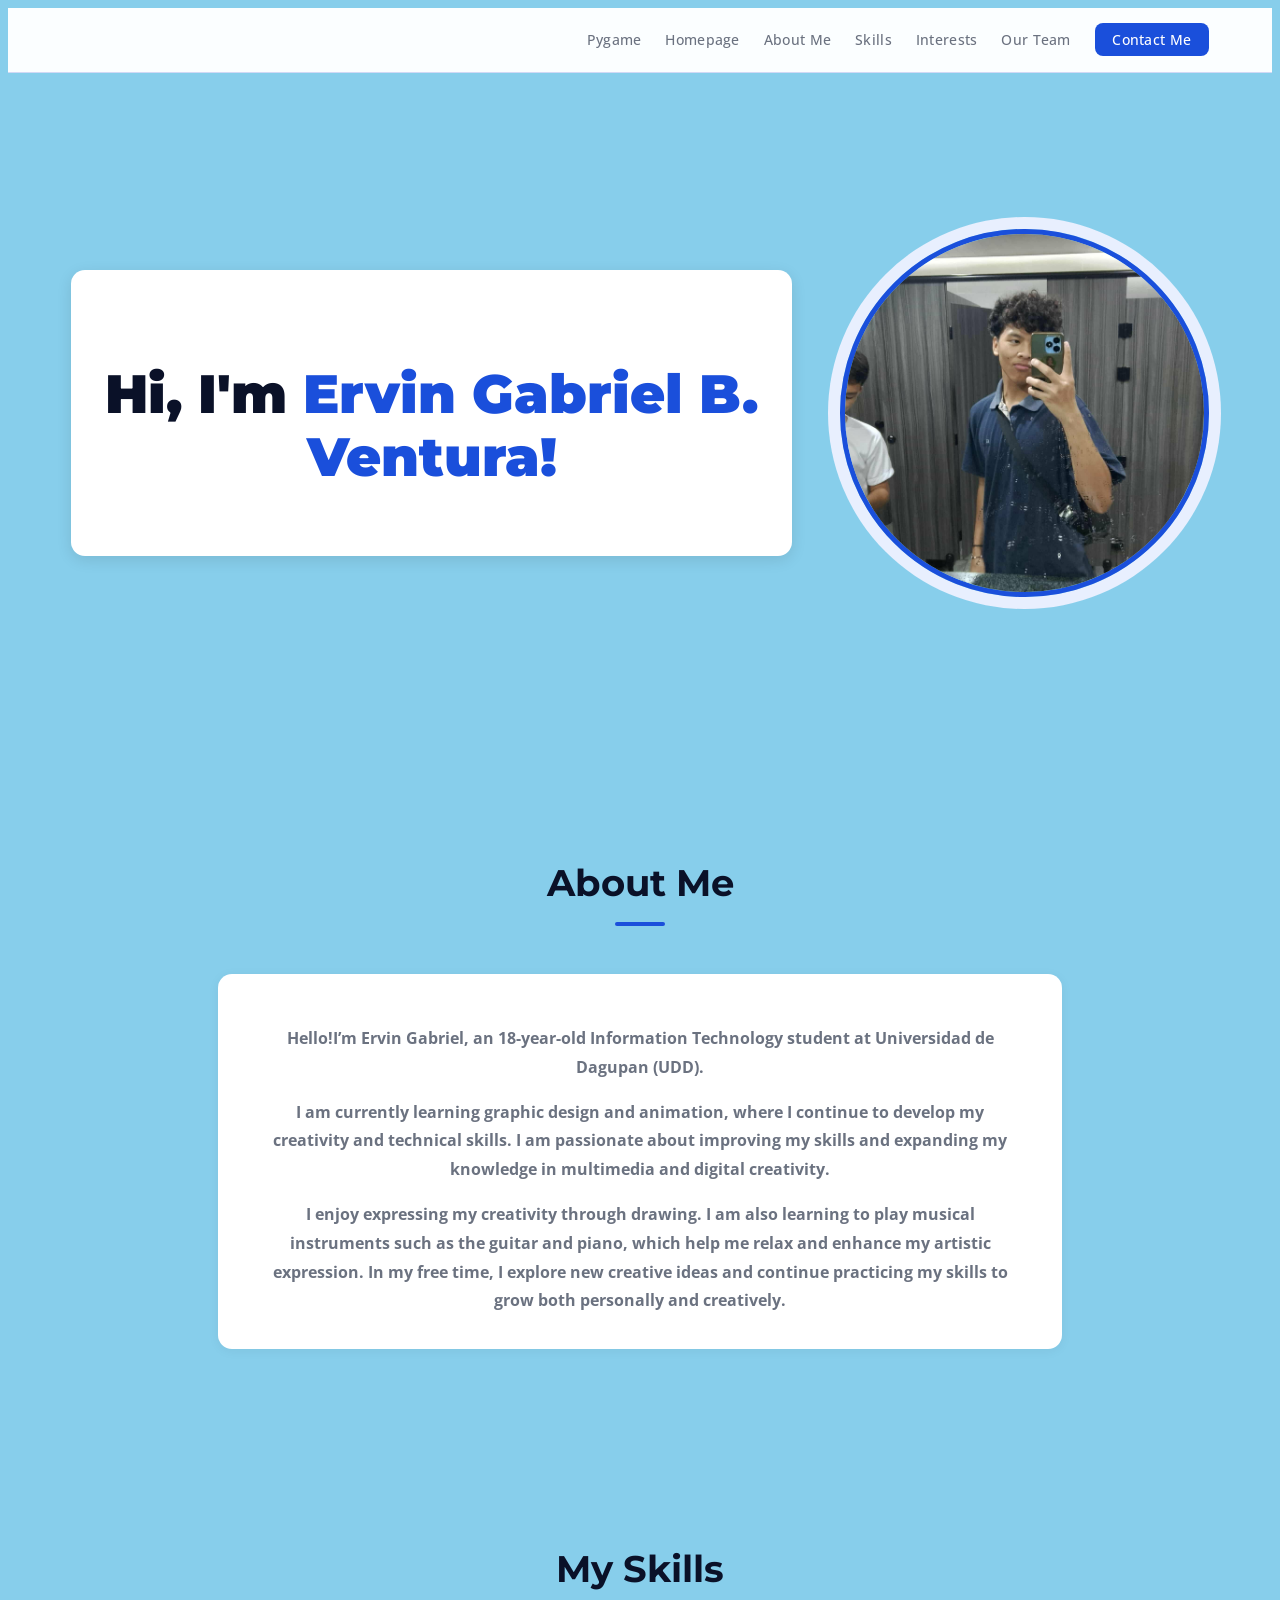
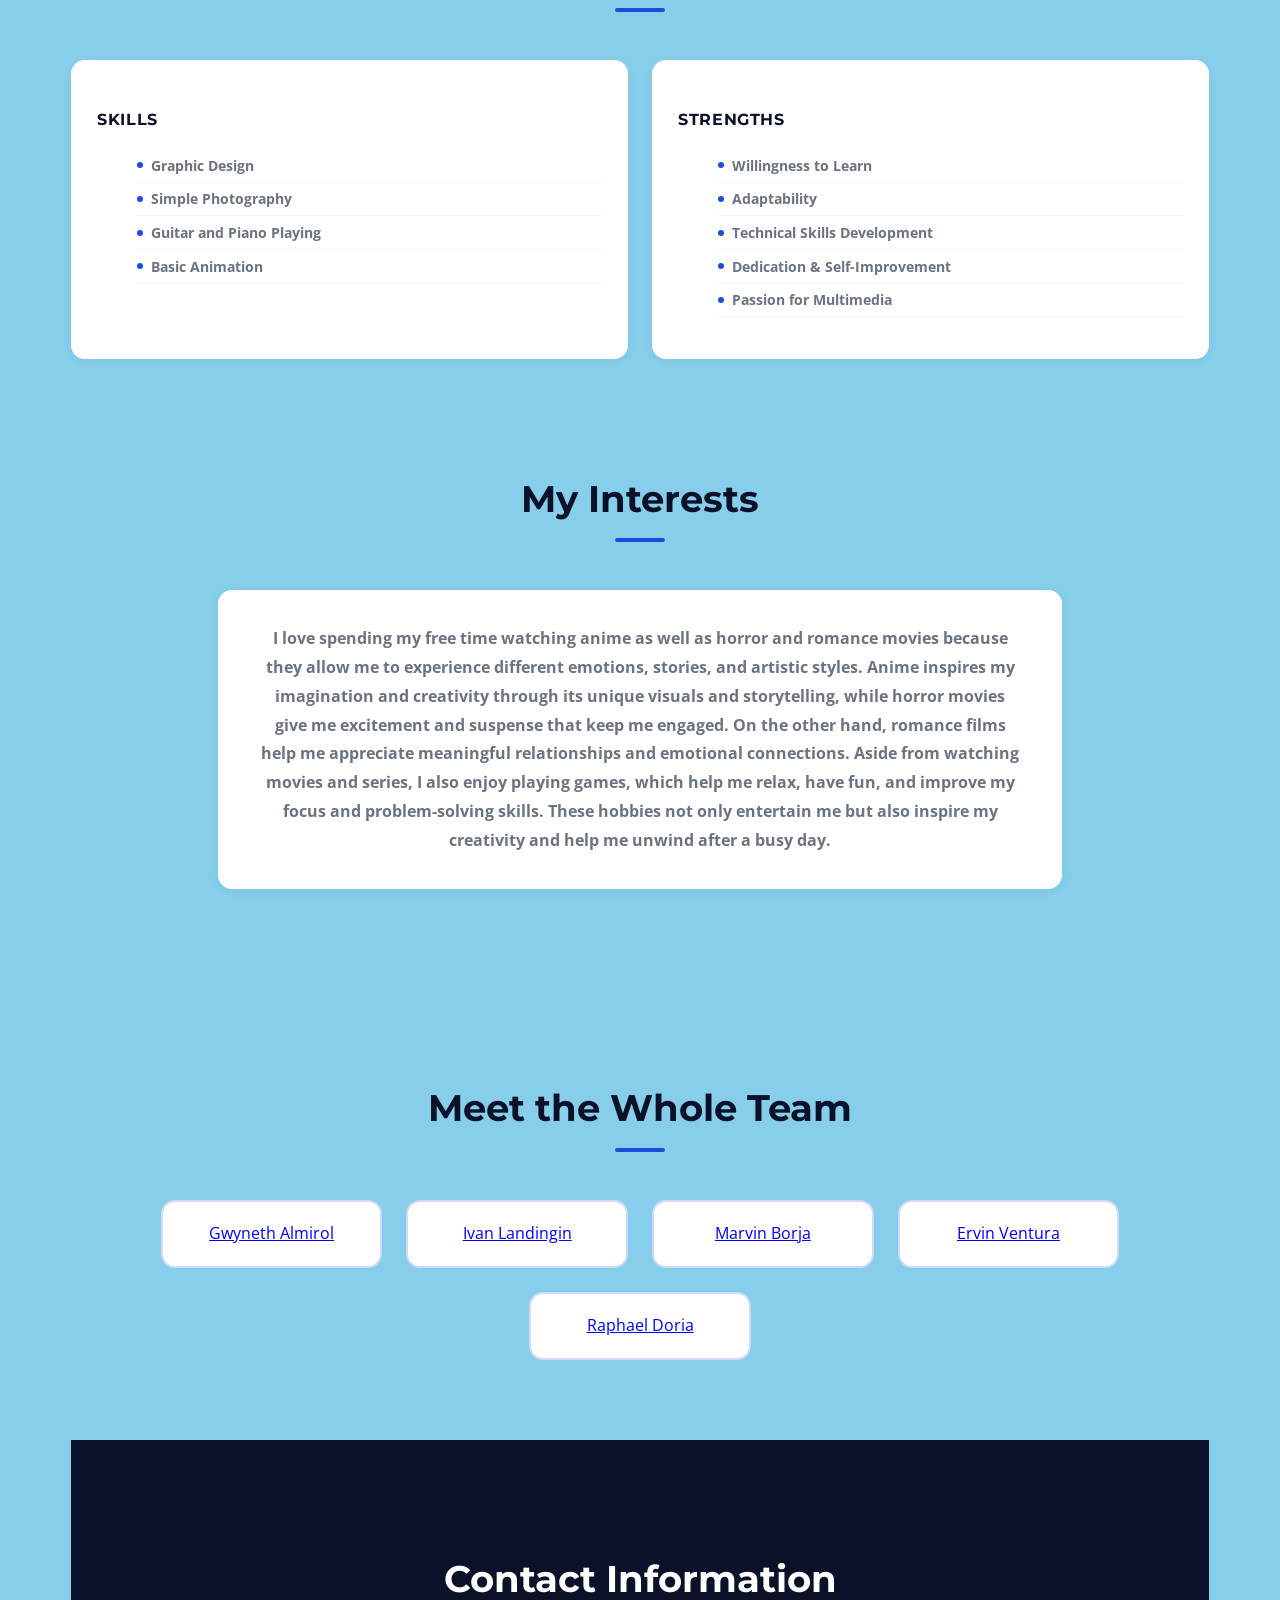
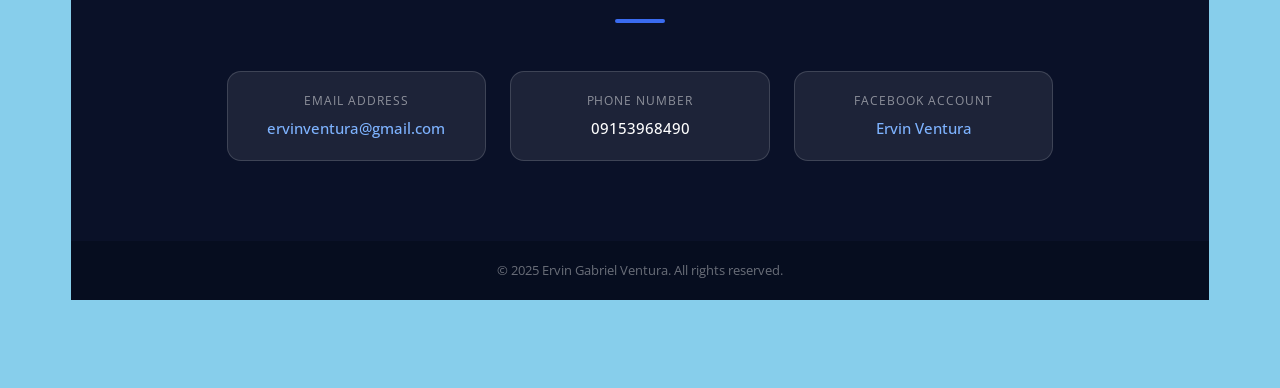
==== ervin/index.html @ 7aa391d6 "complete folder" ====
<!DOCTYPE html>
<html lang="en">
<head>
  <meta charset="UTF-8" />
  <meta name="viewport" content="width=device-width, initial-scale=1.0"/>
  <title>Ervin Gabriel Ventura – Portfolio</title>
  <link href="https://fonts.googleapis.com/css2?family=Montserrat:wght@600;700;900&family=Open+Sans:wght@300;400;500;600&display=swap" rel="stylesheet">
  <link rel="stylesheet" href="style.css">
</head>

<body>

<!-- NAV -->
<nav>
  <span class="logo-placeholder"></span>

  <!-- Hamburger button — visible on mobile only -->
  <button class="hamburger" id="hamburger" aria-label="Open menu">
    <span></span><span></span><span></span>
  </button>

  <ul class="nav-links" id="nav-links">
    <li><a href="pygame.html"  onclick="closeMenu()">Pygame</a></li>
    <li><a href="#home"        onclick="closeMenu()">Homepage</a></li>
    <li><a href="#about"       onclick="closeMenu()">About Me</a></li>
    <li><a href="#skills"      onclick="closeMenu()">Skills</a></li>
    <li><a href="#interests"   onclick="closeMenu()">Interests</a></li>
    <li><a href="#team"        onclick="closeMenu()">Our Team</a></li>
    <li><a href="#contact" class="nav-cta" onclick="closeMenu()">Contact Me</a></li>
  </ul>
</nav>

<!-- HERO -->
<section id="home">
  <div class="hero-text">
    <h1>Hi, I'm <span>Ervin Gabriel B. Ventura!</span></h1>
  </div>
  <img class="hero-img" src="Gab pic.jpg" alt="Ervin Gabriel Ventura" />
</section>

<!-- ABOUT -->
<section id="about">
  <h2 class="section-title">About Me</h2>
  <div class="about-box">
    <p><b>Hello!I’m Ervin Gabriel, an 18-year-old Information Technology student at Universidad de Dagupan (UDD).</b></p>
    <p><b>I am currently learning graphic design and animation, where I continue to develop my creativity and technical skills. I am passionate about improving my skills and expanding my knowledge in multimedia and digital creativity.</b></p>
    <p><b>I enjoy expressing my creativity through drawing. I am also learning to play musical instruments such as the guitar and piano, which help me relax and enhance my artistic expression. In my free time, I explore new creative ideas and continue practicing my skills to grow both personally and creatively.</b></p>
  </div>
</section>

<!-- SKILLS -->
<section id="skills">
  <h2 class="section-title">My Skills</h2>
  <div class="skills-grid">
    <div class="skill-card">
      <h4>Skills</h4>
      <ul>
        <li><B>Graphic Design</B></li>
        <li><B>Simple Photography</B></li>
        <li><B>Guitar and Piano Playing</B></li>
        <li><B>Basic Animation</B></li>
      </ul>
    </div>
    <div class="skill-card">
      <h4>Strengths</h4>
      <ul>
        <li><B>Willingness to Learn</B></li>
        <li><B>Adaptability</B></li>
        <li><B>Technical Skills Development</B></li>
        <li><B>Dedication & Self-Improvement</B></li>
        <li><B>Passion for Multimedia</B></li>
      </ul>
    </div>
  </div>


<!-- INTERESTS -->
<section id="interests">
  <h2 class="section-title">My Interests</h2>
  <div class="interests-box">
    <b>I love spending my free time watching anime as well as horror and romance movies because they allow me to experience different emotions, stories, and artistic styles. Anime inspires my imagination and creativity through its unique visuals and storytelling, while horror movies give me excitement and suspense that keep me engaged. On the other hand, romance films help me appreciate meaningful relationships and emotional connections. Aside from watching movies and series, I also enjoy playing games, which help me relax, have fun, and improve my focus and problem-solving skills. These hobbies not only entertain me but also inspire my creativity and help me unwind after a busy day.</b>
  </div>
</section>


<!-- TEAM -->
<section id="team">
  <h2 class="section-title">Meet the Whole Team</h2>
  <div class="team-grid">
    <div class="team-item"><div class="ci-val"><a href="../gwyneth/index.html">Gwyneth Almirol</a></div></div>
    <div class="team-item"><div class="ci-val"><a href="../Ivan/index.html">Ivan Landingin</a></div></div>
    <div class="team-item"><div class="ci-val"><a href="../Marvin/index.html">Marvin Borja</a></div></div>
    <div class="team-item"><div class="ci-val"><a href="../ervin/index.html">Ervin Ventura</a></div></div>
    <div class="team-item"><div class="ci-val"><a href="../raphael/index.html">Raphael Doria</a></div></div>
  </div>
</section>

<!-- CONTACT -->
<section id="contact">
  <h2 class="section-title">Contact Information</h2>
  <div class="contact-grid">
    <div class="contact-item">
      <div class="ci-label">Email Address</div>
      <div class="ci-val"><a href="mailto:ervinventura@gmail.com">ervinventura@gmail.com</a></div>
    </div>
    <div class="contact-item">
      <div class="ci-label">Phone Number</div>
      <div class="ci-val">09153968490</div>
    </div>
    <div class="contact-item">
      <div class="ci-label">Facebook Account</div>
      <div class="ci-val"><a href="https://www.facebook.com/share/1ETMoamSMr/" target="_blank">Ervin Ventura</a></div>
    </div>
  
</section>

<footer>
  &copy; 2025 Ervin Gabriel Ventura. All rights reserved.
</footer>

<script src="script.js"></script>
<script>
  const hamburger = document.getElementById('hamburger');
  const navLinks  = document.getElementById('nav-links');

  hamburger.addEventListener('click', () => {
    navLinks.classList.toggle('open');
    hamburger.classList.toggle('active');
  });

  function closeMenu() {
    navLinks.classList.remove('open');
    hamburger.classList.remove('active');
  }
</script>
</body>
</html>
---- ervin/style.css ----
style.css
*, *::before, *::after { box-sizing: border-box; margin: 0; padding: 0; }

:root {
  --navy: #0a1128;
  --blue: #1a4fdb;
  --blue-light: #e8effe;
  --blue-mid: #3a6bef;
  --white: #ffffff;
  --off: #f7f8fc;
  --gray: #6b7280;
  --border: #d1d9f5;
  --text: #111827;
  --card-radius: 14px;
  --transition: 0.25s cubic-bezier(.4,0,.2,1);
}

html { scroll-behavior: smooth; }

/* Update your :root variables to reflect the new theme */
:root {
  --navy: #0a1128;
  --blue: #1a4fdb;
  --blue-light: #e8effe;
  --blue-mid: #3a6bef;
  --white: #ffffff;
  --off: #d0e7ff; /* Changed from gray-white to a light sky blue */
  --sky-blue: #87CEEB; /* New variable for the main sky blue */
  --gray: #6b7280;
  --border: #d1d9f5;
  --text: #111827;
  --card-radius: 14px;
  --transition: 0.25s cubic-bezier(.4,0,.2,1);
}

html { scroll-behavior: smooth; }

body {
  font-family: 'Open Sans', sans-serif;
  color: var(--text);
  /* Changed background to sky blue */
  background: var(--sky-blue); 
  line-height: 1.6;
}

/* ── NAV ── */
nav {
  position: sticky; top: 0; z-index: 100;
  background: rgba(135, 206, 235, 0.97);
  backdrop-filter: blur(10px);
  border-bottom: 1px solid var(--border);
  padding: 0 5%;
  display: flex; align-items: center; justify-content: space-between;
  height: 64px;
}

/* ── HERO UPDATE ── */
#home {
  display: flex;
  align-items: center;
  justify-content: center;
  gap: 3rem; 
  padding: 90px 5% 80px;
  background: var(--sky-blue); 
  min-height: 500px;
}

.hero-text { 
  max-width: 600px; 
  background: var(--white); 
  padding: 3rem 2rem; 
  border-radius: var(--card-radius); 
  text-align: center; 
  box-shadow: 0 4px 15px rgba(0,0,0,0.1); 
}

.hero-img {
  flex-shrink: 0;
  width: clamp(150px, 20vw, 250px);
  aspect-ratio: 1/1; 
  border-radius: 50%;
  object-fit: cover;
}

/* ── ABOUT ── */
.about-box {
  max-width: 760px; margin: 0 auto;
  padding: 2rem 2.5rem;
  background: var(--white);
  border-radius: var(--card-radius);
  text-align: center; line-height: 1.8; color: var(--gray);
  box-shadow: 0 2px 12px rgba(0,0,0,0.05);
  /* Borders remain intact here */
  border: 2px solid transparent; 
  transition: border-color var(--transition), box-shadow var(--transition), transform var(--transition);
}

/* ── PROJECTS & INTERESTS ── */
/* These sections use --off, which I updated to a light blue to match */
#projects, #interests { background: var(--off); }

/* ── CONTACT (Untouched as requested) ── */
#contact { background: var(--navy); }
#contact .section-title { color: #fff; }
#contact .section-title::after { background: var(--blue-mid); }
.contact-grid { display: flex; flex-wrap: wrap; gap: 1.5rem; justify-content: center; }
.contact-item {
  background: rgba(255,255,255,0.08); border: 1px solid rgba(255,255,255,0.15);
  border-radius: var(--card-radius); padding: 1.2rem 1.8rem;
  text-align: center; min-width: 200px;
  transition: background var(--transition), border-color var(--transition), transform var(--transition);
}

/* ... keep the rest of your CSS as is ... */

/* ── NAV ── */
nav {
  position: sticky; top: 0; z-index: 100;
  background: rgba(255,255,255,0.97);
  backdrop-filter: blur(10px);
  border-bottom: 1px solid var(--border);
  padding: 0 5%;
  display: flex; align-items: center; justify-content: space-between;
  height: 64px;
}

.logo-placeholder { width: 40px; }

.nav-links {
  display: flex; gap: 1.5rem; list-style: none;
}
.nav-links a {
  font-size: 0.9rem; font-weight: 500;
  color: var(--gray); text-decoration: none;
  transition: color var(--transition);
  letter-spacing: 0.02em;
}
.nav-links a:hover { color: var(--blue); }
.nav-cta {
  background: var(--blue); color: #fff !important;
  padding: 0.45rem 1.1rem; border-radius: 8px;
  transition: background var(--transition) !important;
}
.nav-cta:hover { background: var(--blue-mid) !important; color: #fff !important; }

/* ── HAMBURGER BUTTON ── */
.hamburger {
  display: none;
  flex-direction: column; justify-content: center; align-items: center;
  gap: 5px;
  background: none; border: none; cursor: pointer;
  width: 40px; height: 40px; padding: 4px;
  z-index: 200;
}
.hamburger span {
  display: block;
  width: 26px; height: 3px;
  background: var(--navy); border-radius: 3px;
  transition: all 0.3s ease;
  transform-origin: center;
}
/* X animation when active */
.hamburger.active span:nth-child(1) { transform: translateY(8px) rotate(45deg); }
.hamburger.active span:nth-child(2) { opacity: 0; transform: scaleX(0); }
.hamburger.active span:nth-child(3) { transform: translateY(-8px) rotate(-45deg); }

/* ── HERO ── */
#home {
  display: flex;
  align-items: center;
  justify-content: space-evenly;
  gap: 3rem;
  padding: 90px 5% 80px;

  /* SKY BLUE BACKGROUND */
  background-color: var(--sky-blue);

  min-height: 500px;
}

/* WHITE CARD */
.hero-text { 
  max-width: 900px;
  background: var(--white);
  padding: 3rem 2rem;
  border-radius: var(--card-radius);
  text-align: center;
  box-shadow: 0 4px 15px rgba(0,0,0,0.1);
}

.hero-text h1 {
  font-family: 'Montserrat', sans-serif;
  font-size: clamp(2rem, 5vw, 3.4rem);
  font-weight: 900;
  line-height: 1.15;
  color: var(--navy);
  margin-bottom: 1.2rem;
}

.hero-text h1 span { 
  color: var(--blue); 
}

.hero-text h2 {
  font-size: clamp(1rem, 2.5vw, 1.2rem);
  color: var(--navy);
  margin-bottom: 0.5rem;
  font-weight: 600;
}

.hero-text h3 {
  font-size: clamp(0.9rem, 2vw, 1rem);
  color: var(--gray);
  font-weight: 400;
  line-height: 1.6;
}

.hero-img {
  flex-shrink: 0;
  width: clamp(180px, 28vw, 380px);
  aspect-ratio: 1/1;
  border-radius: 50%;
  object-fit: cover;

  /* BORDER STAYS */
  border: 5px solid var(--blue);
  box-shadow: 0 0 0 12px var(--blue-light);
}

/* ── SECTION COMMONS ── */
section { padding: 80px 5%; }
.section-title {
  font-family: 'Montserrat', sans-serif;
  font-size: clamp(1.6rem, 3vw, 2.3rem);
  font-weight: 700; text-align: center;
  color: var(--navy); margin-bottom: 3rem;
  position: relative;
}
.section-title::after {
  content: '';
  display: block; width: 50px; height: 4px;
  background: var(--blue); border-radius: 2px;
  margin: 0.6rem auto 0;
}

/* ── ABOUT ── */
.about-box {
  max-width: 760px; margin: 0 auto;
  padding: 2rem 2.5rem;
  background: var(--white);
  border-radius: var(--card-radius);
  text-align: center; line-height: 1.8; color: var(--gray);
  box-shadow: 0 2px 12px rgba(0,0,0,0.05);
  border: 2px solid transparent;
  transition: border-color var(--transition), box-shadow var(--transition), transform var(--transition);
}
.about-box p { margin-bottom: 0.8rem; }
.about-box p:last-child { margin-bottom: 0; }
.about-box:hover {
  border-color: var(--blue);
  box-shadow: 0 8px 28px rgba(26,79,219,0.12);
  transform: translateY(-3px);
}

/* ── PROJECTS ── */
#projects { background: var(--off); }
.project-category { margin-bottom: 3rem; }
.project-category h3 {
  font-size: 1.1rem; font-weight: 600;
  color: var(--blue); letter-spacing: 0.08em;
  text-transform: uppercase; margin-bottom: 1.2rem;
}
.scroll-track {
  display: flex; gap: 1rem;
  overflow-x: auto; padding-bottom: 1rem;
  scroll-snap-type: x mandatory;
  -webkit-overflow-scrolling: touch;
  scrollbar-width: thin;
  scrollbar-color: var(--blue) var(--border);
}
.scroll-track::-webkit-scrollbar { height: 5px; }
.scroll-track::-webkit-scrollbar-thumb { background: var(--blue); border-radius: 99px; }

.project-card {
  flex: 0 0 220px; scroll-snap-align: start;
  border-radius: var(--card-radius); overflow: hidden;
  border: 2px solid transparent;
  transition: border-color var(--transition), transform var(--transition), box-shadow var(--transition);
  background: var(--white);
  box-shadow: 0 2px 10px rgba(0,0,0,0.06);
  cursor: pointer;
  display: flex; flex-direction: column;
}
.project-card:hover {
  border-color: var(--blue);
  transform: translateY(-4px);
  box-shadow: 0 8px 24px rgba(26,79,219,0.15);
}
.project-card img {
  width: 100%; max-height: 200px;
  object-fit: contain; display: block;
  background: #f0f0f0;
}
.project-card .card-label {
  padding: 0.75rem 1rem;
  font-size: 0.82rem; font-weight: 500; color: var(--gray);
  flex: 1;
}

/* ── SKILLS ── */
.skills-grid {
  display: grid;
  grid-template-columns: repeat(auto-fit, minmax(220px, 1fr));
  gap: 1.5rem;
}
.skill-card {
  background: var(--white);
  border: 2px solid transparent;
  border-radius: var(--card-radius); padding: 1.5rem;
  transition: border-color var(--transition), box-shadow var(--transition), transform var(--transition);
  box-shadow: 0 2px 10px rgba(0,0,0,0.05);
}
.skill-card:hover {
  border-color: var(--blue);
  box-shadow: 0 8px 24px rgba(26,79,219,0.12);
  transform: translateY(-3px);
}
.skill-card h4 {
  font-family: 'Montserrat', sans-serif;
  font-size: 1rem; font-weight: 700; color: var(--navy);
  margin-bottom: 0.8rem; text-transform: uppercase; letter-spacing: 0.04em;
}
.skill-card ul { list-style: none; }
.skill-card li {
  font-size: 0.9rem; color: var(--gray);
  padding: 0.3rem 0; border-bottom: 1px solid #f1f3fc;
  display: flex; align-items: center; gap: 0.5rem;
}
.skill-card li::before {
  content: ''; width: 6px; height: 6px;
  background: var(--blue); border-radius: 50%; flex-shrink: 0;
}

/* Tools row */
.tools-row {
  display: flex; flex-wrap: wrap; gap: 1rem;
  justify-content: center; margin-top: 2.5rem;
}
.tool-badge {
  background: var(--blue-light); color: var(--blue);
  border: 1px solid var(--border); border-radius: 10px;
  padding: 0.55rem 1.2rem; font-size: 0.9rem; font-weight: 600;
  transition: background var(--transition), transform var(--transition);
  cursor: default;
}
.tool-badge:hover { background: var(--blue); color: #fff; transform: scale(1.05); }

/* ── INTERESTS ── */
#interests { background: skyblue; }
.interests-box {
  max-width: 760px; margin: 0 auto;
  border: 2px solid transparent; border-radius: var(--card-radius);
  padding: 2rem 2.5rem; background: var(--white);
  text-align: center; font-size: 1rem; color: var(--gray);
  line-height: 1.8; box-shadow: 0 2px 12px rgba(0,0,0,0.05);
  transition: border-color var(--transition), box-shadow var(--transition), transform var(--transition);
}
.interests-box:hover {
  border-color: var(--sky-blue);
  box-shadow: 0 8px 28px rgba(26,79,219,0.12);
  transform: translateY(-3px);
}

/* ── EXPERIENCE ── */
.exp-grid {
  display: grid;
  grid-template-columns: repeat(auto-fit, minmax(240px, 1fr));
  gap: 1.5rem;
}
.exp-card {
  background: var(--white); border: 2px solid transparent;
  border-radius: var(--card-radius); padding: 1.5rem;
  transition: border-color var(--transition), box-shadow var(--transition), transform var(--transition);
  box-shadow: 0 2px 10px rgba(0,0,0,0.05);
}
.exp-card:hover {
  border-color: var(--blue);
  box-shadow: 0 8px 24px rgba(26,79,219,0.12);
  transform: translateY(-3px);
}
.exp-card h4 {
  font-family: 'Montserrat', sans-serif;
  font-size: 1rem; font-weight: 700; color: var(--navy);
  margin-bottom: 0.8rem; text-transform: uppercase; letter-spacing: 0.04em;
}
.exp-card li {
  font-size: 0.88rem; color: var(--gray);
  padding: 0.3rem 0; border-bottom: 1px solid #f1f3fc;
  list-style: none; display: flex; align-items: flex-start; gap: 0.5rem;
}
.exp-card li::before {
  content: ''; width: 6px; height: 6px; margin-top: 0.45rem;
  background: var(--blue); border-radius: 50%; flex-shrink: 0;
}

/* ── TEAM ── */
#team { 

  background: var(--sky-blue); 
}

#team .section-title { 
  color: var(--navy); 
}

#team .section-title::after { 
  background: var(--blue); 
}

.team-grid { 
  display: flex; 
  flex-wrap: wrap; 
  gap: 1.5rem; 
  justify-content: center; 
}

.team-item {

  background: var(--white); 
  border: 2px solid var(--border);
  border-radius: var(--card-radius); 
  padding: 1.2rem 1.8rem;
  text-align: center; 
  min-width: 160px;
  transition: background var(--transition), border-color var(--transition), transform var(--transition);
}

.team-item:hover {
  /* Light blue effect pa rin kapag hino-hover ang card */
  background: var(--blue-light); 
  border-color: var(--blue-mid);
  transform: translateY(-3px);
}

/* ── CONTACT ── */
#contact { background: var(--navy); }
#contact .section-title { color: #fff; }
#contact .section-title::after { background: var(--blue-mid); }
.contact-grid { display: flex; flex-wrap: wrap; gap: 1.5rem; justify-content: center; }
.contact-item {
  background: rgba(255,255,255,0.08); border: 1px solid rgba(255,255,255,0.15);
  border-radius: var(--card-radius); padding: 1.2rem 1.8rem;
  text-align: center; min-width: 200px;
  transition: background var(--transition), border-color var(--transition), transform var(--transition);
}
.contact-item:hover {
  background: rgba(255,255,255,0.14); border-color: var(--blue-mid);
  transform: translateY(-3px);
}
.contact-item .ci-label {
  font-size: 0.78rem; color: rgba(255,255,255,0.5);
  letter-spacing: 0.08em; text-transform: uppercase; margin-bottom: 0.35rem;
}
.contact-item .ci-val { font-size: 0.95rem; color: #fff; font-weight: 500; word-break: break-all; }
.contact-item a { color: #7eb3ff; text-decoration: none; }
.contact-item a:hover { text-decoration: underline; }

footer {
  background: #060d1f; color: rgba(255,255,255,0.4);
  text-align: center; padding: 1.2rem; font-size: 0.82rem;
}

/* ════════════════════════════════════════
   MOBILE RESPONSIVE — max 768px
   ════════════════════════════════════════ */
@media (max-width: 768px) {

  /* Show hamburger, hide desktop nav */
  .hamburger { display: flex; }

  .nav-links {
    display: none;
    position: fixed;
    top: 64px; left: 0; right: 0;
    background: rgba(255,255,255,0.99);
    border-bottom: 2px solid var(--border);
    flex-direction: column;
    gap: 0; padding: 1rem 0;
    box-shadow: 0 8px 24px rgba(0,0,0,0.1);
    z-index: 99;
  }
  .nav-links.open { display: flex; }
  .nav-links li { width: 100%; }
  .nav-links a {
    display: block; padding: 0.9rem 1.5rem;
    font-size: 1rem; border-bottom: 1px solid var(--border);
    color: var(--text);
  }
  .nav-links a:hover { background: var(--blue-light); color: var(--blue); }
  .nav-cta {
    margin: 0.8rem 1.5rem;
    border-radius: 8px; text-align: center;
    border-bottom: none !important;
  }

  /* Hero stacks vertically */
  #home {
    flex-direction: column-reverse;
    text-align: center;
    padding: 60px 5% 50px;
    gap: 2rem;
  }
  .hero-img {
    width: clamp(140px, 55vw, 220px);
  }
  .hero-text { max-width: 100%; }

  /* Sections padding */
  section { padding: 60px 4%; }

  /* About box padding */
  .about-box { padding: 1.5rem; }

  /* Project cards slightly smaller */
  .project-card { flex: 0 0 180px; }
  .project-card img { max-height: 160px; }

  /* Exp grid single column */
  .exp-grid { grid-template-columns: 1fr; }

  /* Team wraps nicely */
  .team-item { min-width: 140px; }

  /* Contact cards full width on very small */
  .contact-item { min-width: 100%; }
}

/* Extra small phones */
@media (max-width: 400px) {
  .hero-text h1 { font-size: 1.7rem; }
  .section-title { font-size: 1.4rem; }
  .project-card { flex: 0 0 160px; }
}
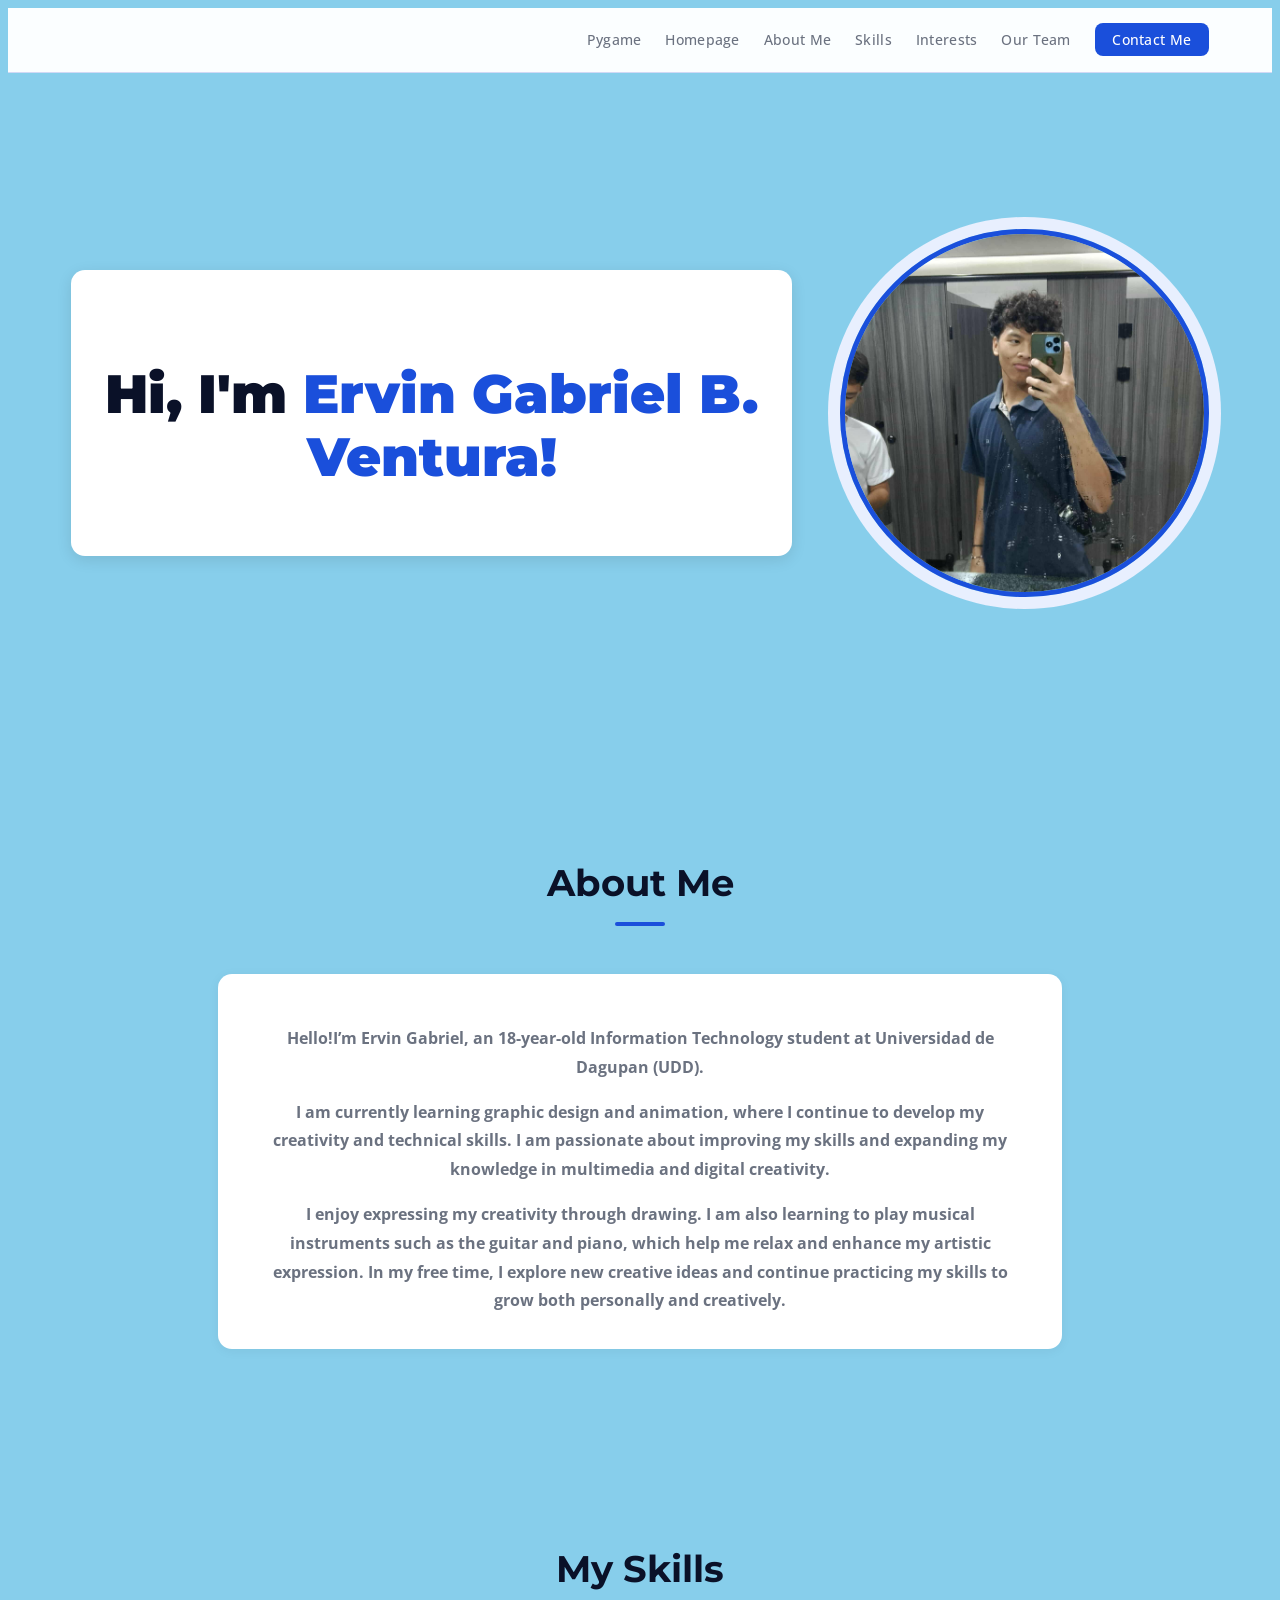
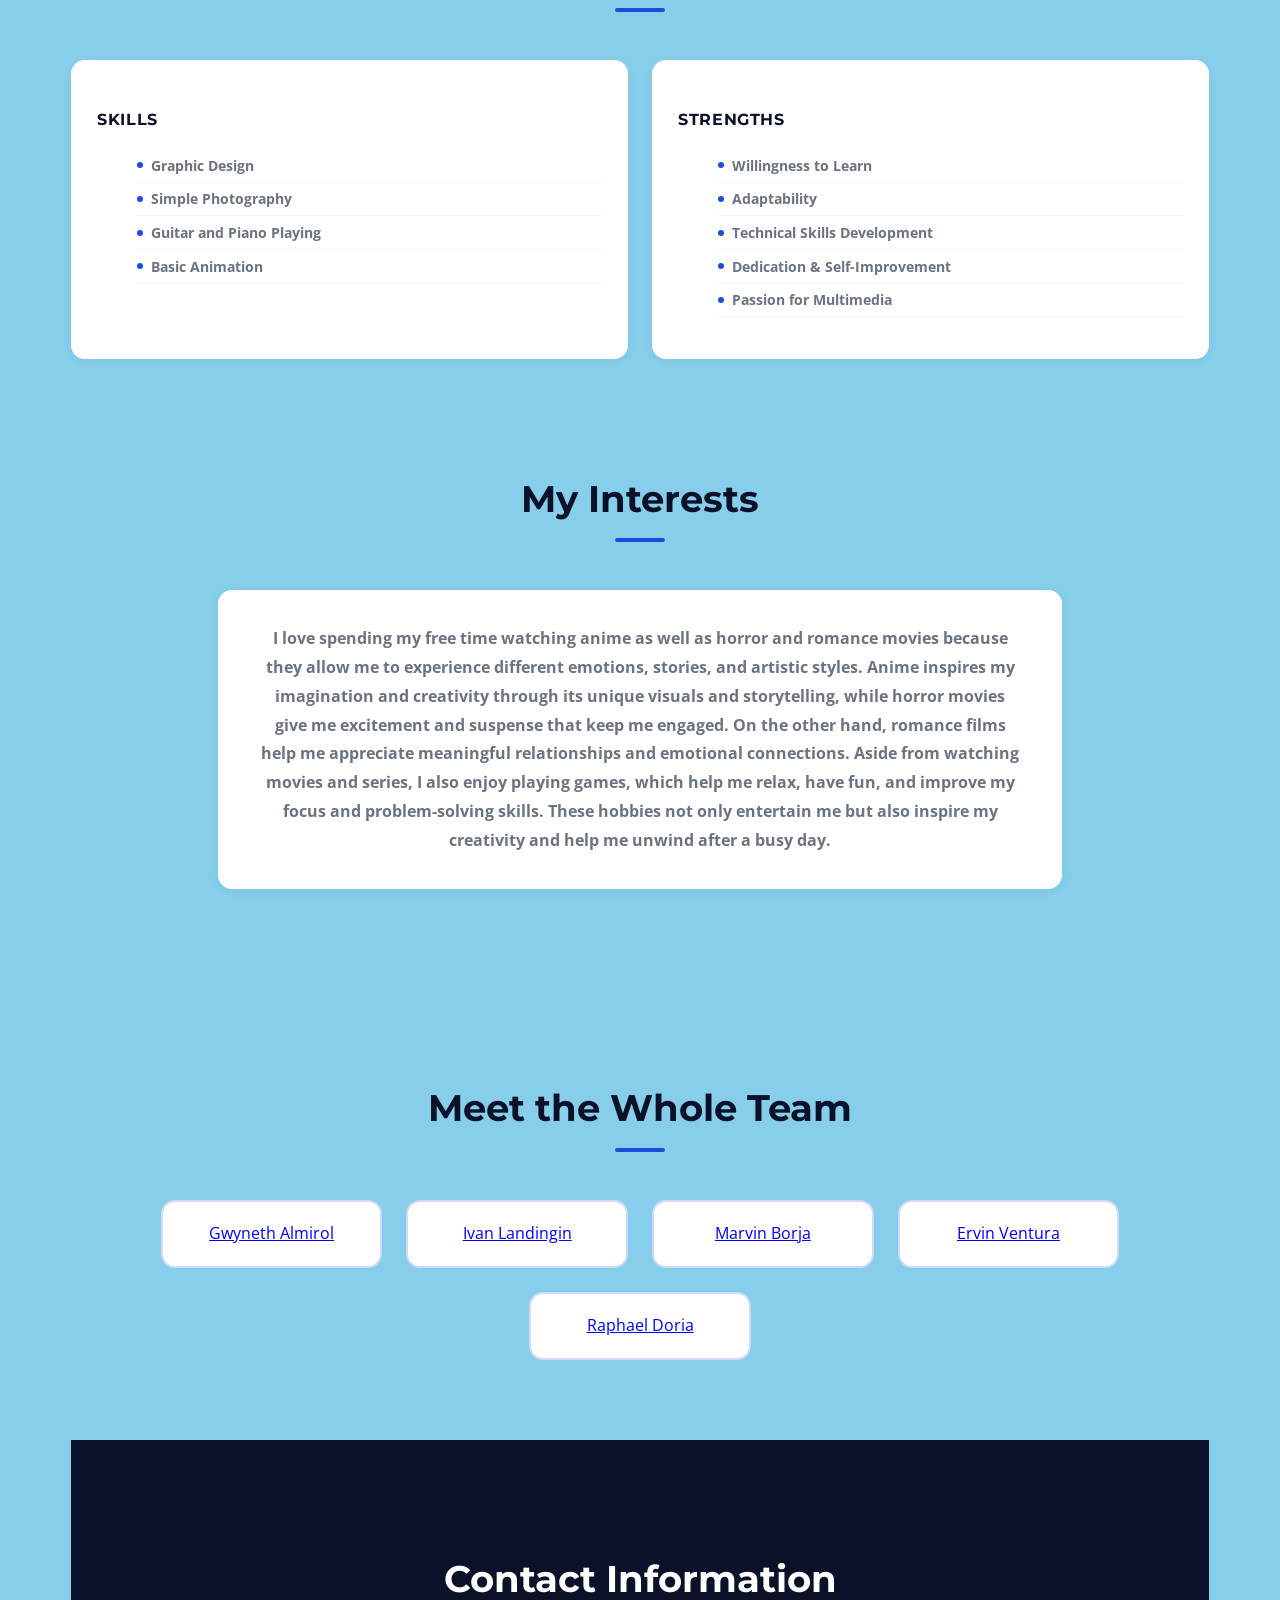
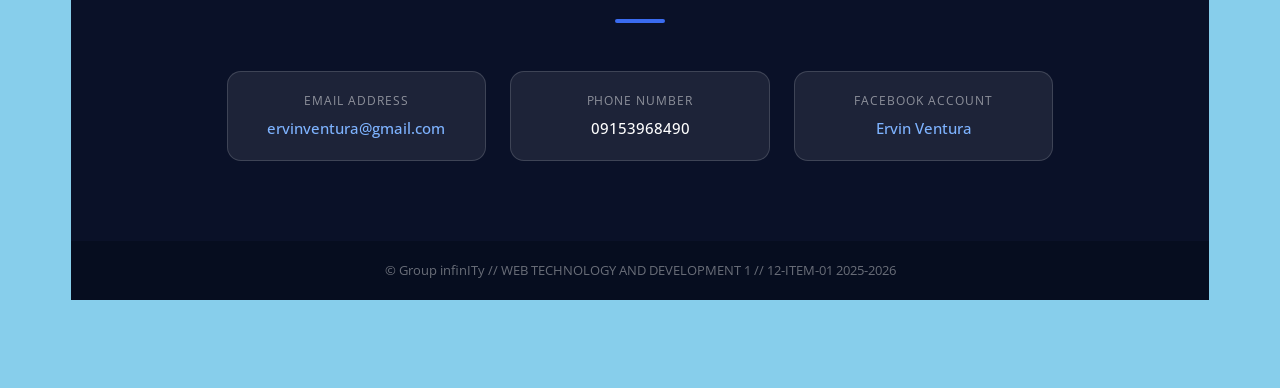
==== commit 31c24e4b: "new and final" ====
--- a/ervin/index.html
+++ b/ervin/index.html
@@ -20,7 +20,7 @@
   </button>
 
   <ul class="nav-links" id="nav-links">
-    <li><a href="pygame.html"  onclick="closeMenu()">Pygame</a></li>
+    <li><a href="../pygame/index.html"  onclick="closeMenu()">Pygame</a></li>
     <li><a href="#home"        onclick="closeMenu()">Homepage</a></li>
     <li><a href="#about"       onclick="closeMenu()">About Me</a></li>
     <li><a href="#skills"      onclick="closeMenu()">Skills</a></li>
@@ -115,7 +115,7 @@
 </section>
 
 <footer>
-  &copy; 2025 Ervin Gabriel Ventura. All rights reserved.
+  &copy; Group infinITy // WEB TECHNOLOGY AND DEVELOPMENT 1 // 12-ITEM-01 2025-2026
 </footer>
 
 <script src="script.js"></script>
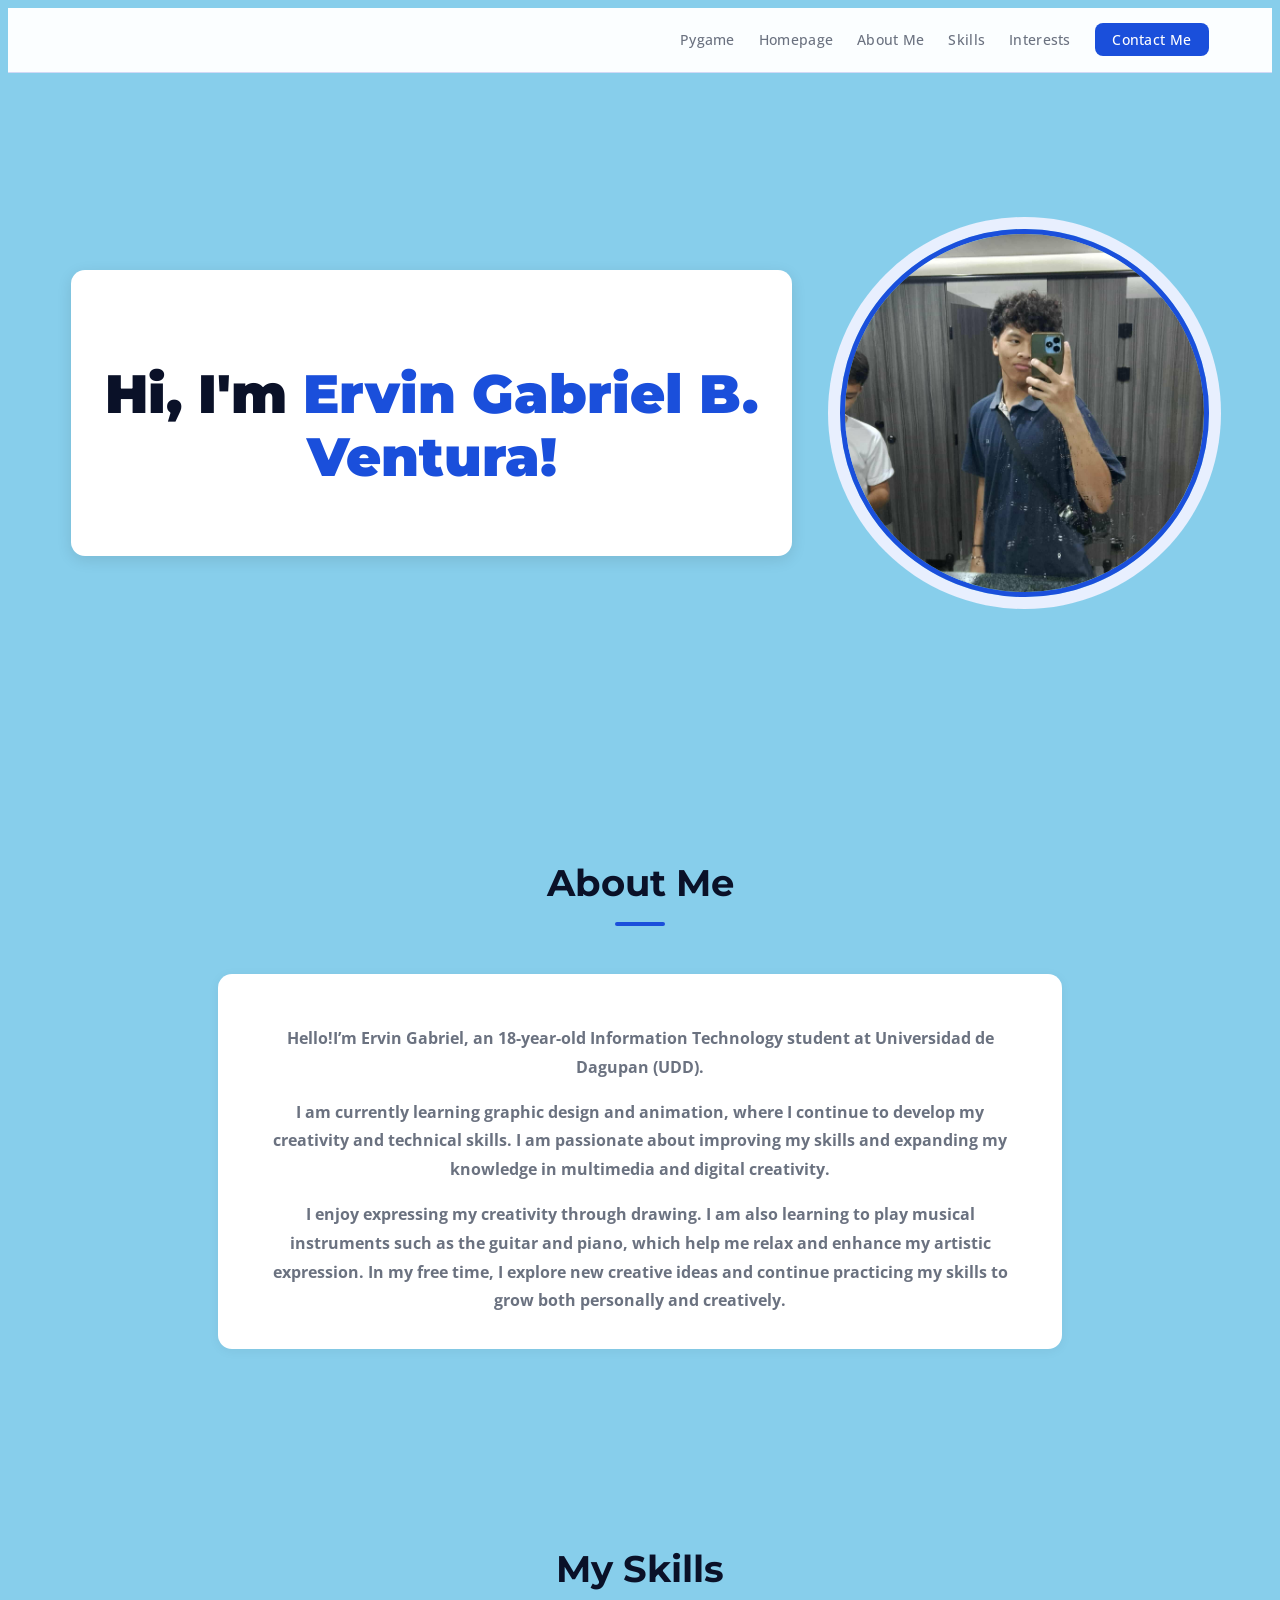
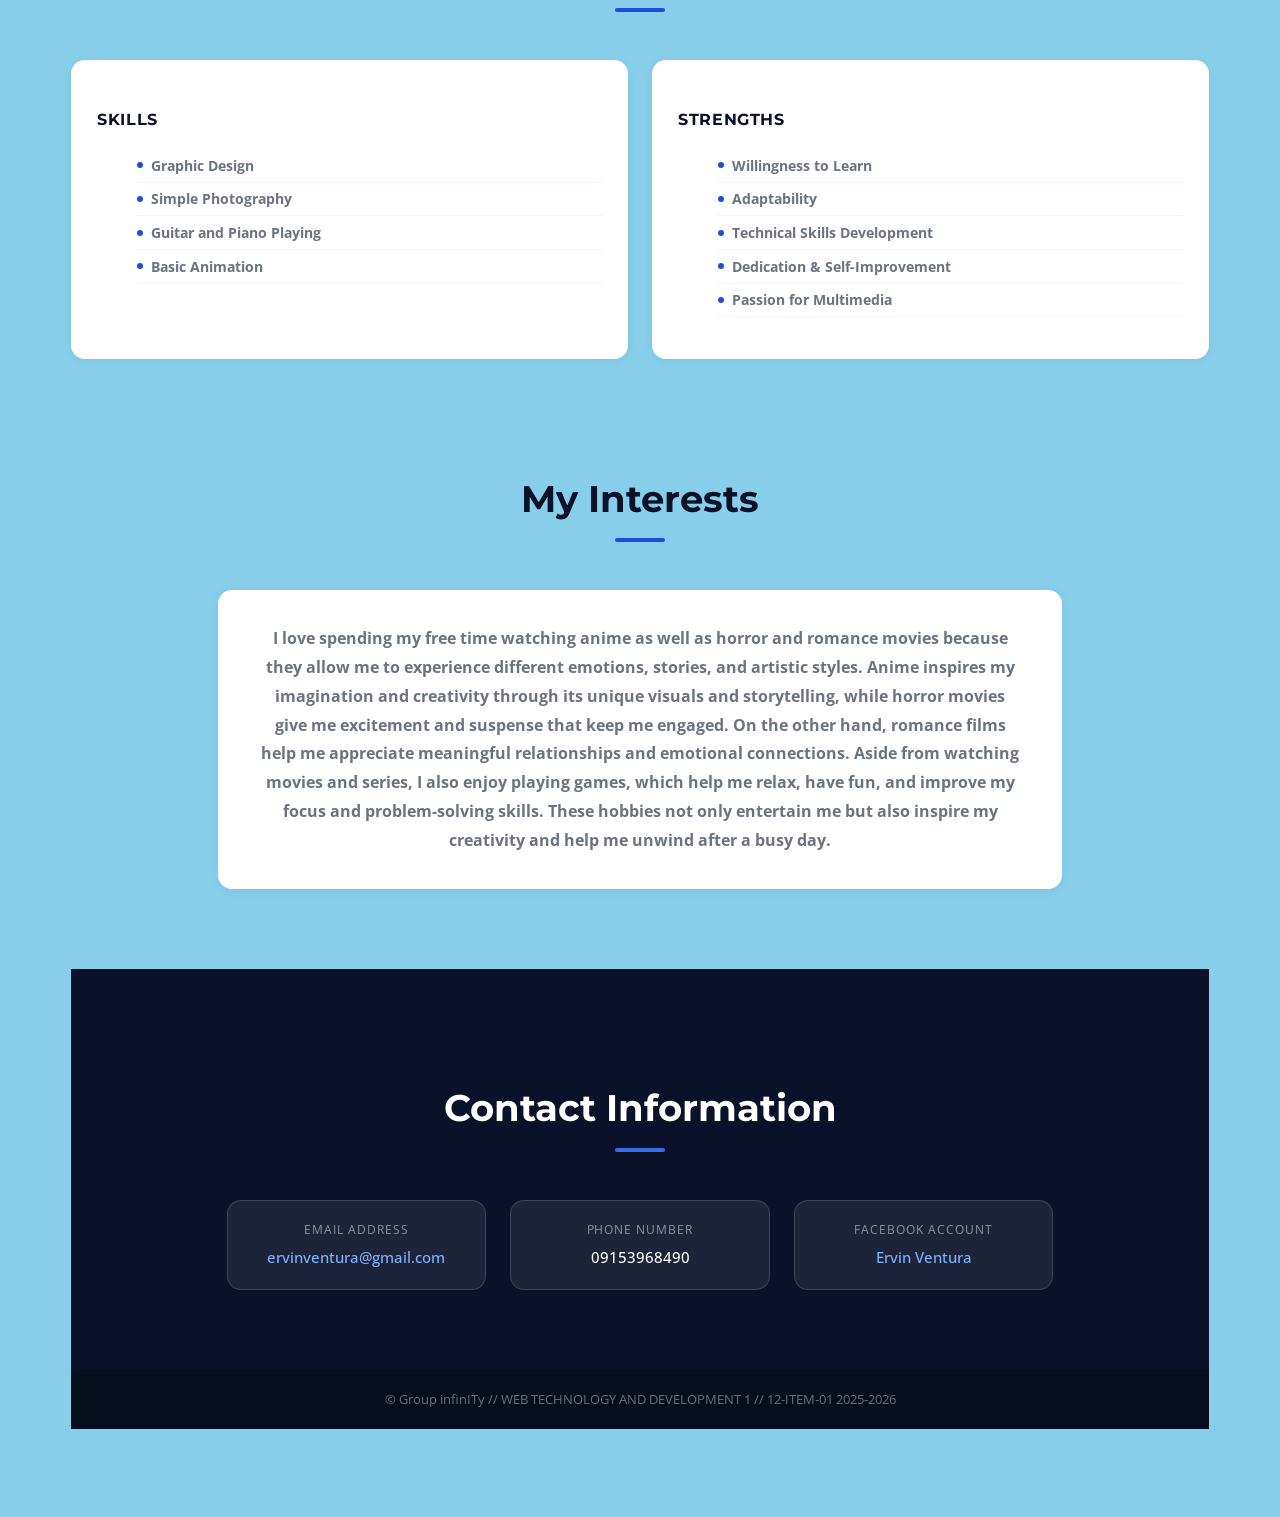
==== commit db32c360: "Final Website, At last!" ====
--- a/ervin/index.html
+++ b/ervin/index.html
@@ -20,12 +20,11 @@
   </button>
 
   <ul class="nav-links" id="nav-links">
-    <li><a href="../pygame/index.html"  onclick="closeMenu()">Pygame</a></li>
+    <li><a href="../index.html"  onclick="closeMenu()">Pygame</a></li>
     <li><a href="#home"        onclick="closeMenu()">Homepage</a></li>
     <li><a href="#about"       onclick="closeMenu()">About Me</a></li>
     <li><a href="#skills"      onclick="closeMenu()">Skills</a></li>
     <li><a href="#interests"   onclick="closeMenu()">Interests</a></li>
-    <li><a href="#team"        onclick="closeMenu()">Our Team</a></li>
     <li><a href="#contact" class="nav-cta" onclick="closeMenu()">Contact Me</a></li>
   </ul>
 </nav>
@@ -82,19 +81,6 @@
   </div>
 </section>
 
-
-<!-- TEAM -->
-<section id="team">
-  <h2 class="section-title">Meet the Whole Team</h2>
-  <div class="team-grid">
-    <div class="team-item"><div class="ci-val"><a href="../gwyneth/index.html">Gwyneth Almirol</a></div></div>
-    <div class="team-item"><div class="ci-val"><a href="../Ivan/index.html">Ivan Landingin</a></div></div>
-    <div class="team-item"><div class="ci-val"><a href="../Marvin/index.html">Marvin Borja</a></div></div>
-    <div class="team-item"><div class="ci-val"><a href="../ervin/index.html">Ervin Ventura</a></div></div>
-    <div class="team-item"><div class="ci-val"><a href="../raphael/index.html">Raphael Doria</a></div></div>
-  </div>
-</section>
-
 <!-- CONTACT -->
 <section id="contact">
   <h2 class="section-title">Contact Information</h2>
--- a/ervin/style.css
+++ b/ervin/style.css
@@ -401,45 +401,6 @@
 .exp-card li::before {
   content: ''; width: 6px; height: 6px; margin-top: 0.45rem;
   background: var(--blue); border-radius: 50%; flex-shrink: 0;
-}
-
-/* ── TEAM ── */
-#team { 
-
-  background: var(--sky-blue); 
-}
-
-#team .section-title { 
-  color: var(--navy); 
-}
-
-#team .section-title::after { 
-  background: var(--blue); 
-}
-
-.team-grid { 
-  display: flex; 
-  flex-wrap: wrap; 
-  gap: 1.5rem; 
-  justify-content: center; 
-}
-
-.team-item {
-
-  background: var(--white); 
-  border: 2px solid var(--border);
-  border-radius: var(--card-radius); 
-  padding: 1.2rem 1.8rem;
-  text-align: center; 
-  min-width: 160px;
-  transition: background var(--transition), border-color var(--transition), transform var(--transition);
-}
-
-.team-item:hover {
-  /* Light blue effect pa rin kapag hino-hover ang card */
-  background: var(--blue-light); 
-  border-color: var(--blue-mid);
-  transform: translateY(-3px);
 }
 
 /* ── CONTACT ── */
@@ -528,9 +489,6 @@
   /* Exp grid single column */
   .exp-grid { grid-template-columns: 1fr; }
 
-  /* Team wraps nicely */
-  .team-item { min-width: 140px; }
-
   /* Contact cards full width on very small */
   .contact-item { min-width: 100%; }
 }
